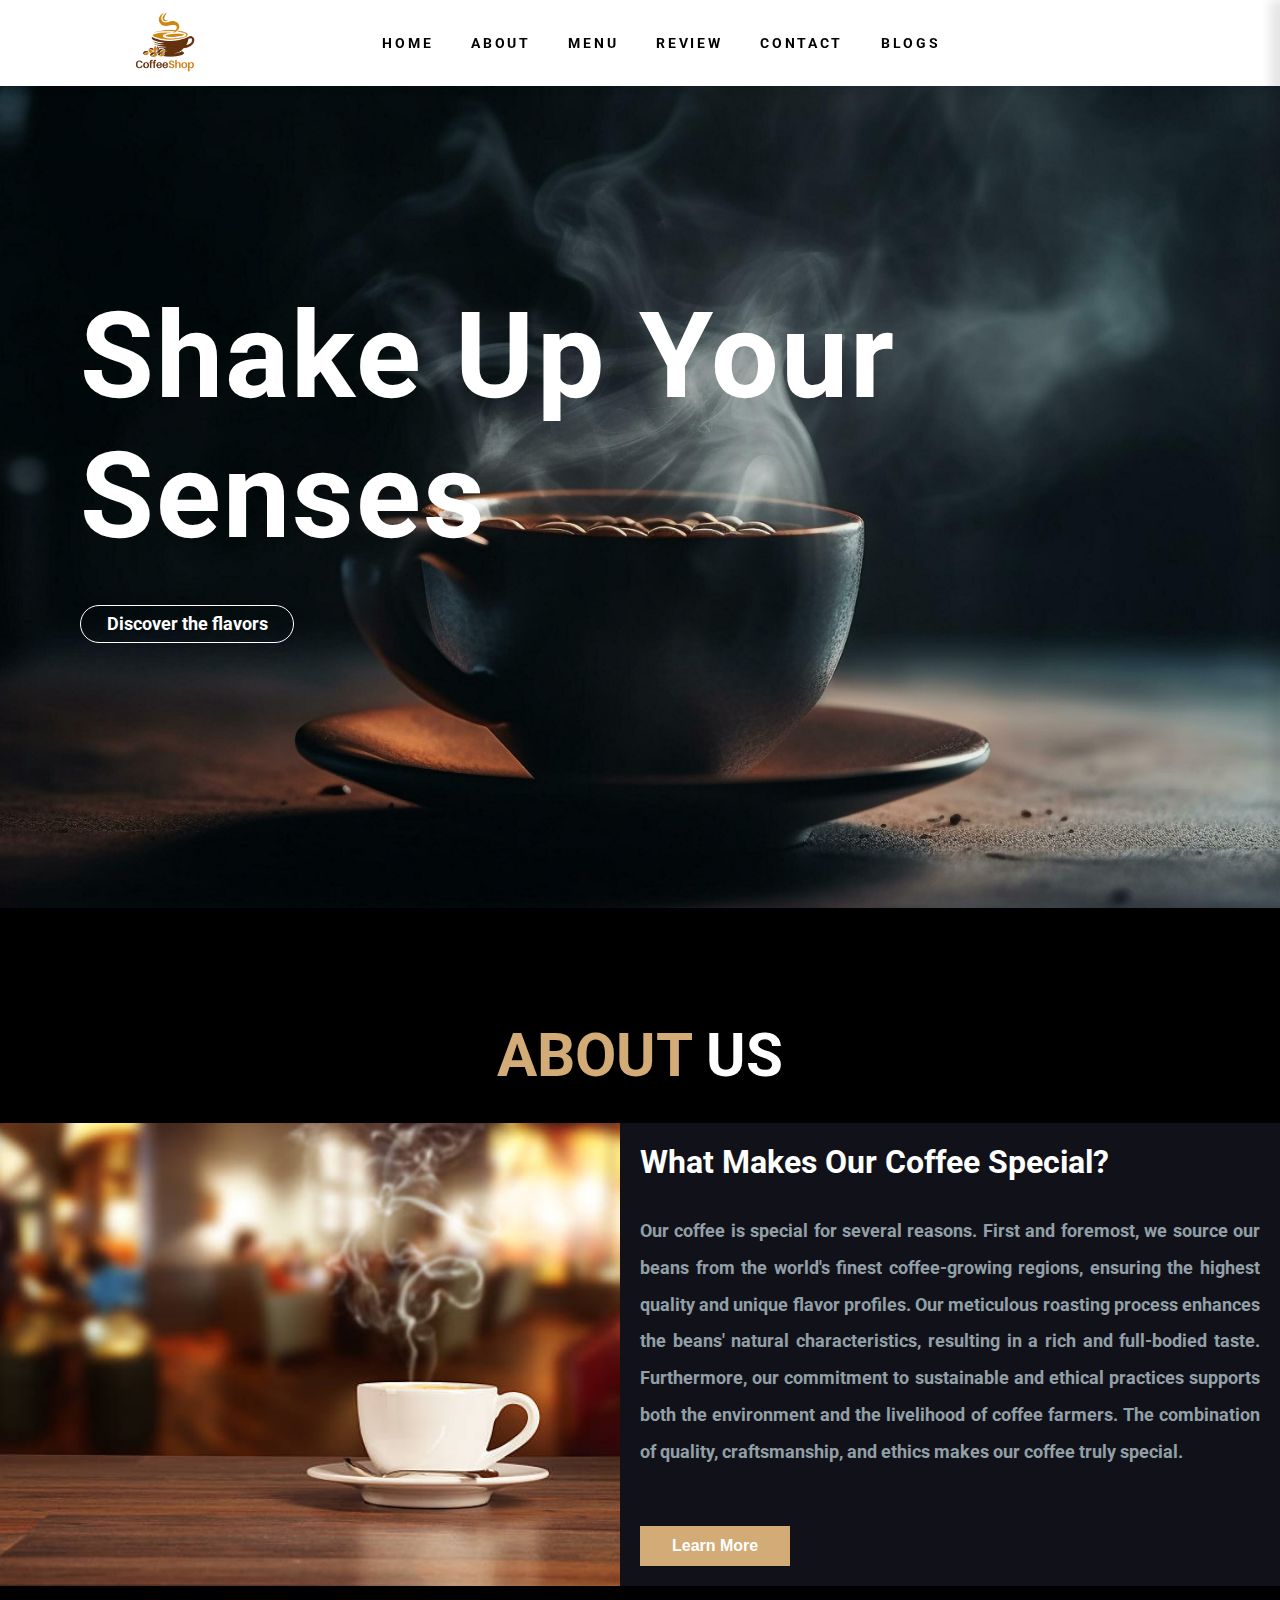
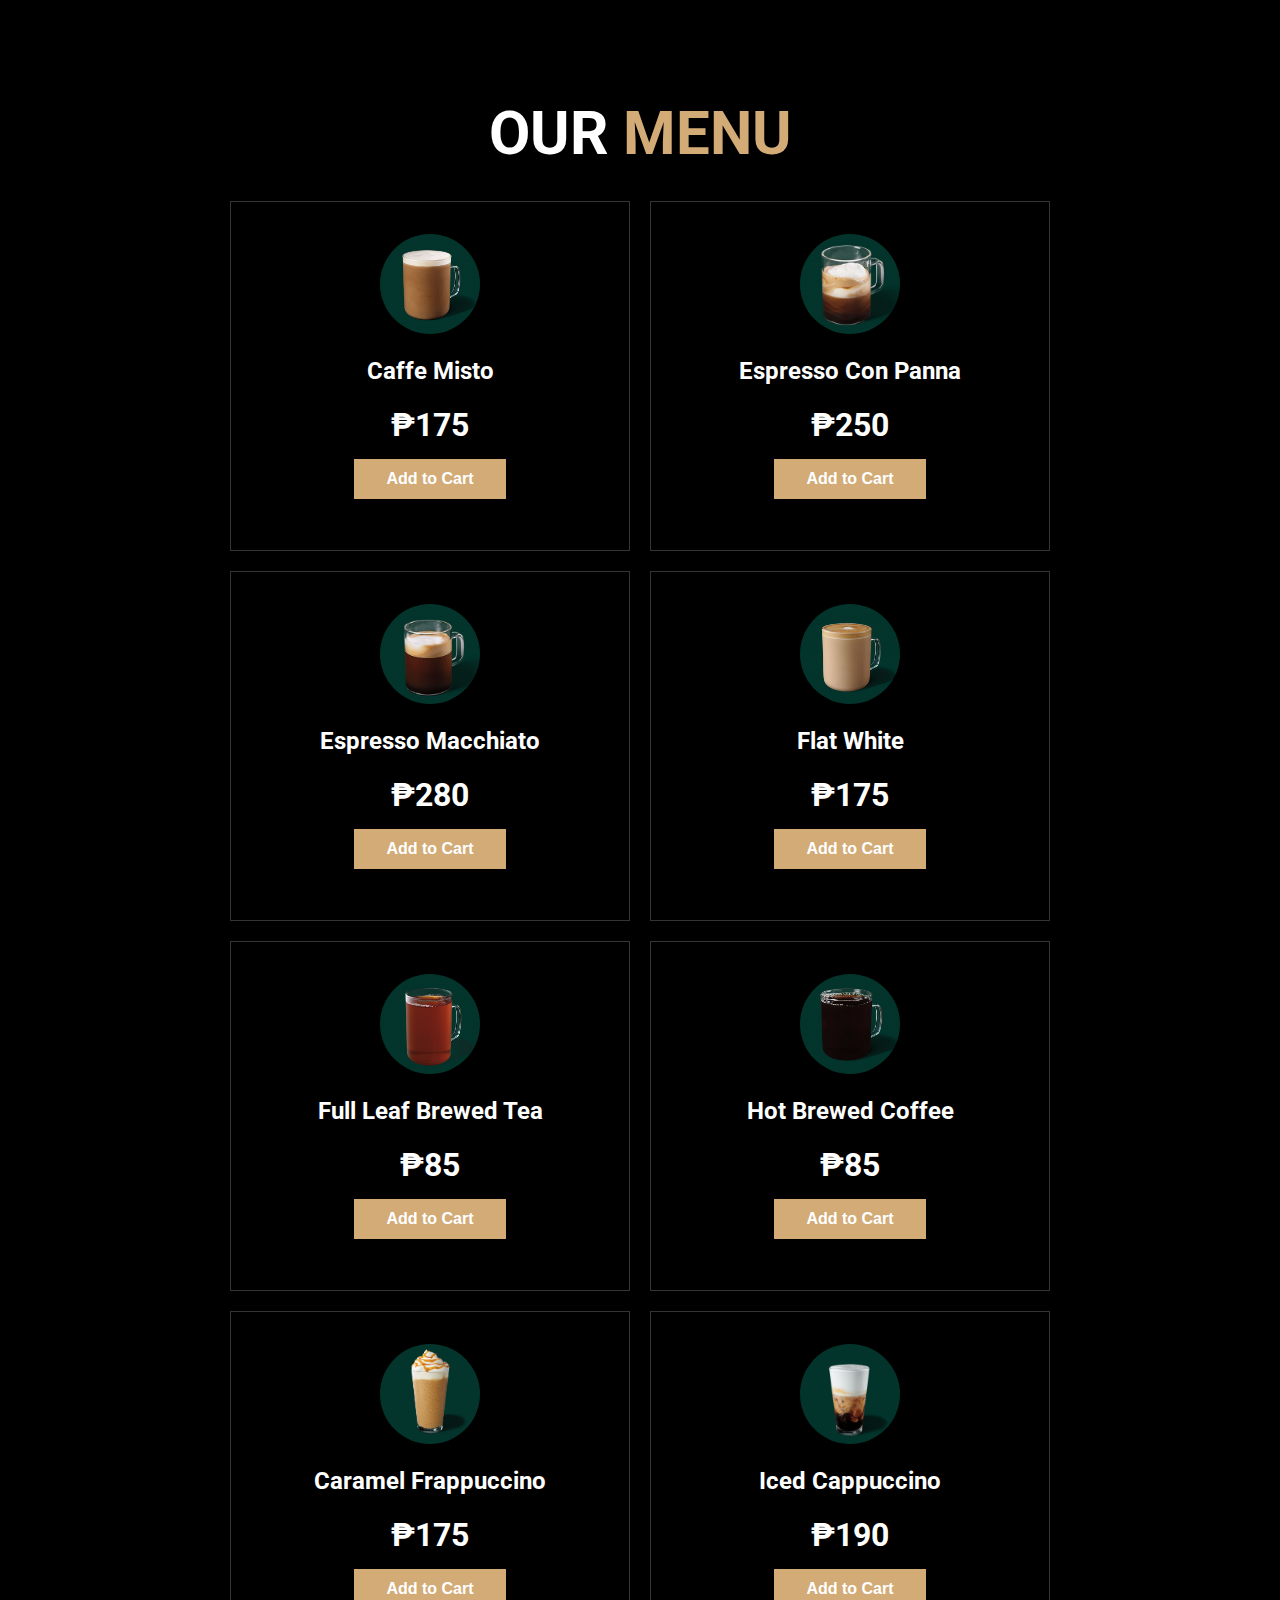
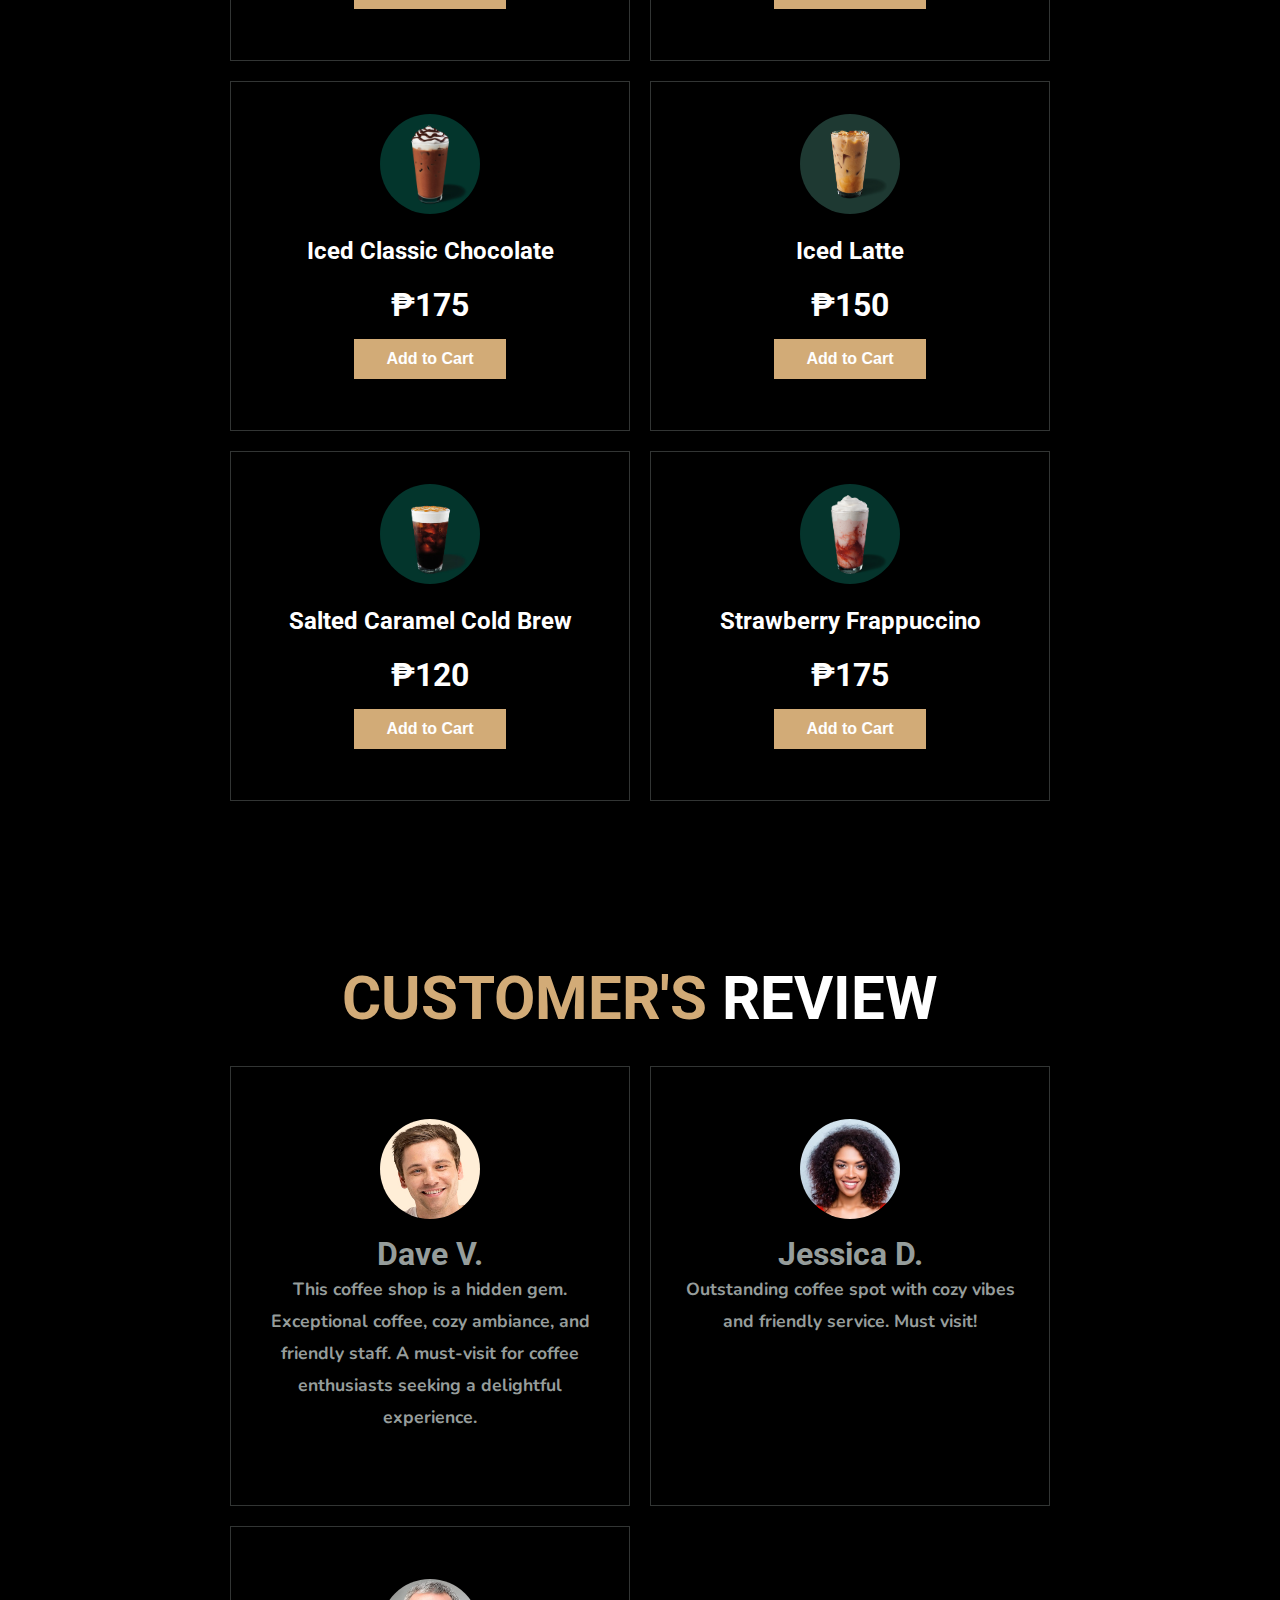
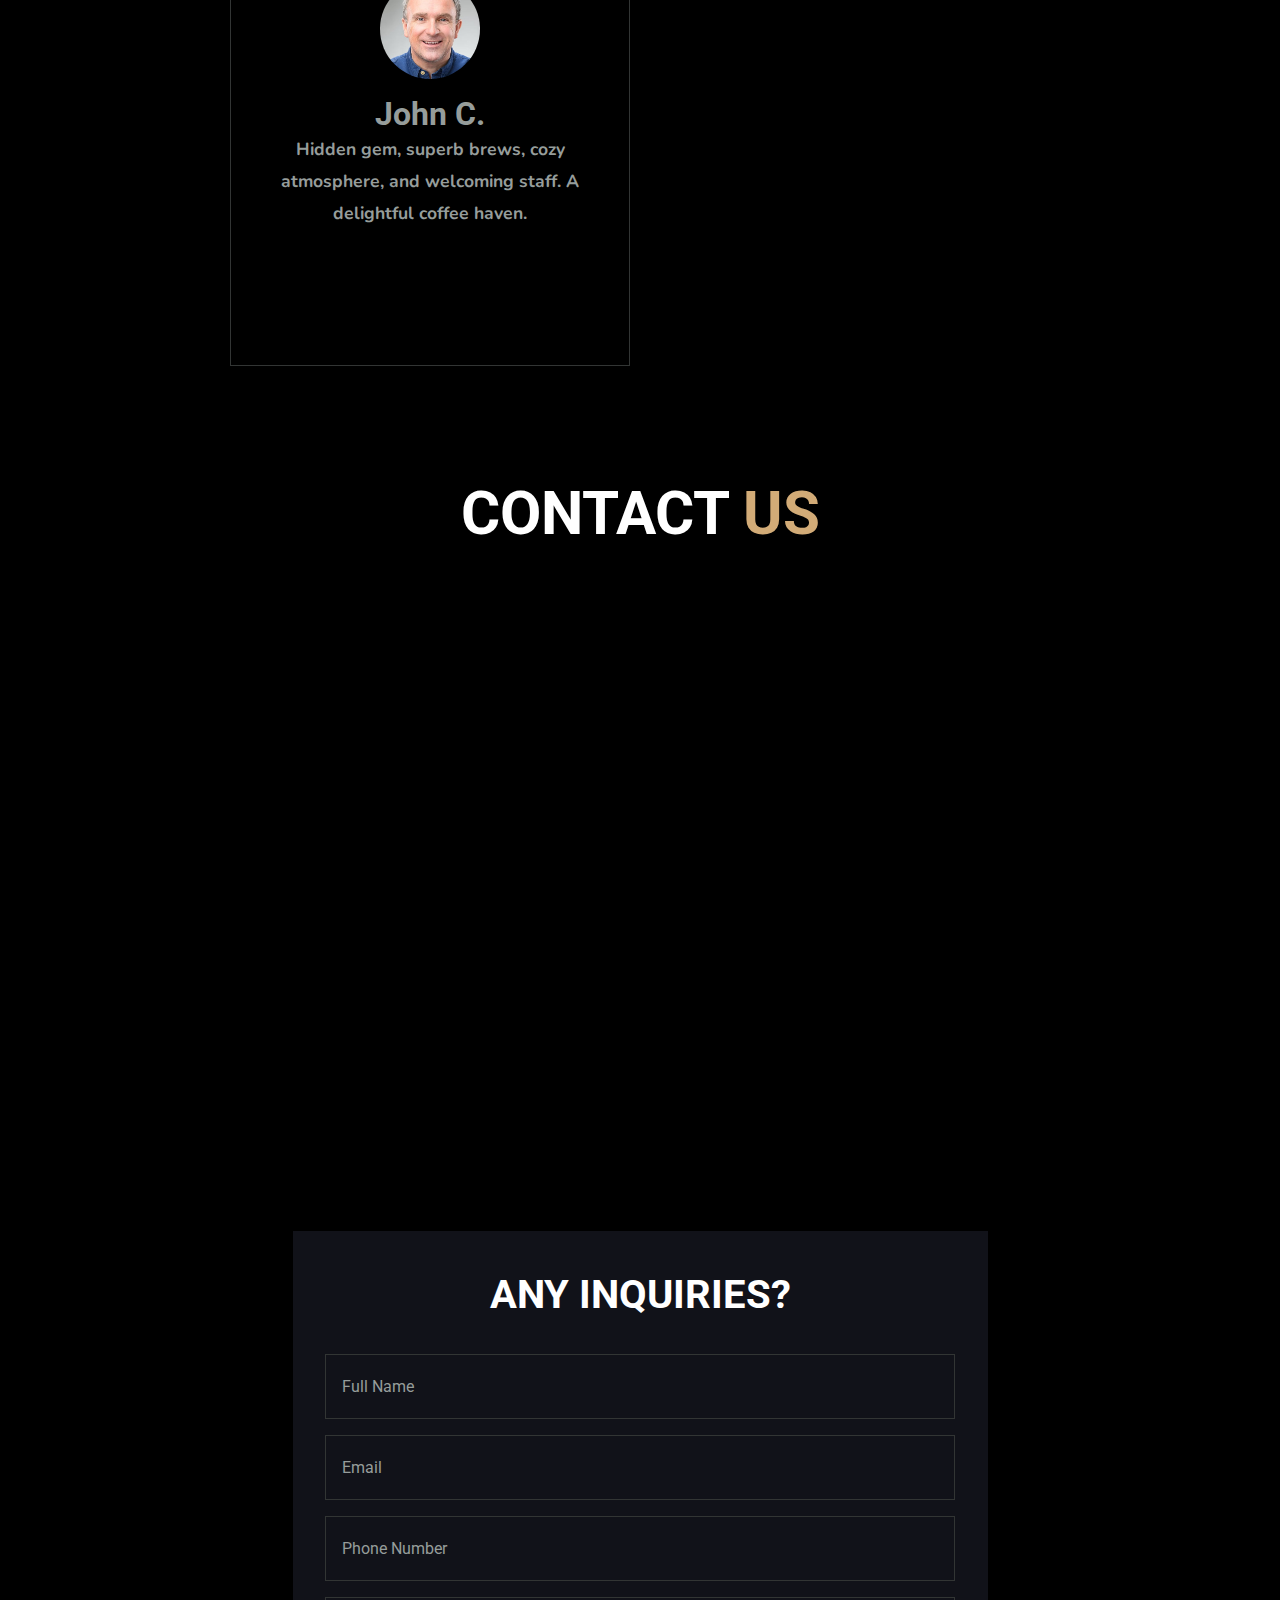
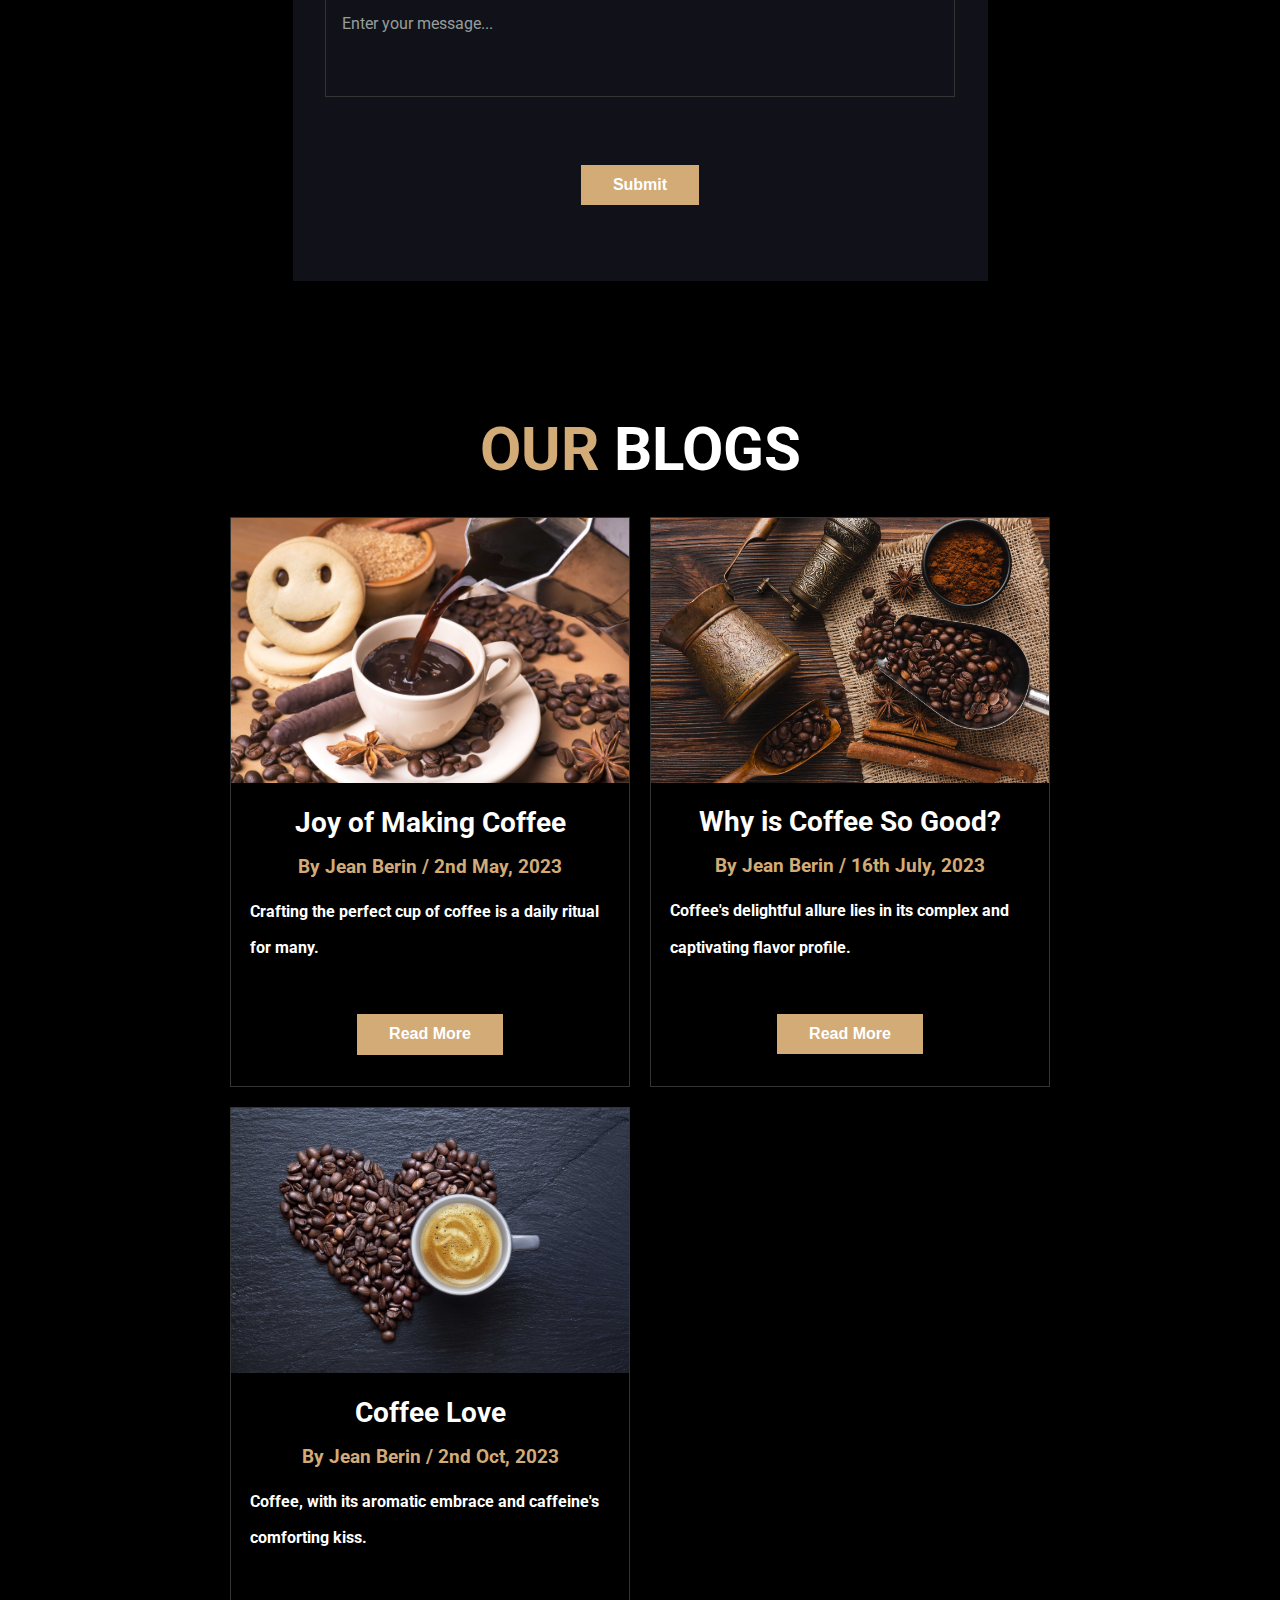
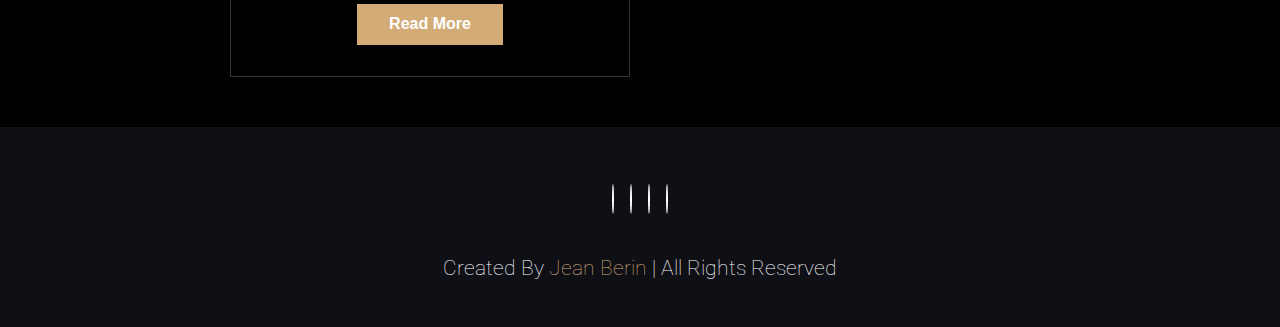
==== Coffee-Shop/index.html @ b7b16ca0 "Add files via upload" ====
<!DOCTYPE html>
<html lang="en">
<head>
    <meta charset="UTF-8">
    <meta name="viewport" content="width=device-width, initial-scale=1.0">
    <title>Coffee Shop</title>
    <link rel="stylesheet" href="style.css">
    <link rel="icon" href="img/logo1.png">
    <link rel="stylesheet" href="https://cdnjs.cloudflare.com/ajax/libs/font-awesome/6.4.2/css/all.min.css" integrity="sha512-z3gLpd7yknf1YoNbCzqRKc4qyor8gaKU1qmn+CShxbuBusANI9QpRohGBreCFkKxLhei6S9CQXFEbbKuqLg0DA==" crossorigin="anonymous" referrerpolicy="no-referrer" />
</head>
<body>
    <div class="topnav">
        <a href="#"><img src="img/logo.png" alt="logo"></a>
        <ul class="top-middle-nav">
            <li class="hideOnMobile"><a href="#" class="home">HOME</a></li>
            <li class="hideOnMobile"><a href="#about">ABOUT</a></li>
            <li class="hideOnMobile"><a href="#menu">MENU</a></li>
            <li class="hideOnMobile"><a href="#review">REVIEW</a></li>
            <li class="hideOnMobile"><a href="#contact">CONTACT</a></li>
            <li class="hideOnMobile"><a href="#blogs">BLOGS</a></li>
        </ul>
        <div class="topnav-icon">
            <div>
                <i class="fa-solid fa-cart-shopping"></i>
            </div>
            <div>
                <a href="sign.html"><i class="fa-solid fa-user"></i></a>
            </div>
            <div class="drop-down">
                <a href="#0" id="hamburger-menu"><i class="fa-solid fa-bars" onclick="openSidebar()"></i></a>
            </div>
        </div>
        <ul class="sidebar">
            <li onclick="closeSidebar()"><svg xmlns="http://www.w3.org/2000/svg" height="26px" viewBox="0 -960 960 960" width="26px" fill="black"><path d="m256-200-56-56 224-224-224-224 56-56 224 224 224-224 56 56-224 224 224 224-56 56-224-224-224 224Z"/></svg></li>
            <li><a href="#" class="home">HOME</a></li>
            <li><a href="#about">ABOUT</a></li>
            <li><a href="#menu">MENU</a></li>
            <li><a href="#review">REVIEW</a></li>
            <li><a href="#contact">CONTACT</a></li>
            <li><a href="#blogs">BLOGS</a></li>
        </ul>
    </div>

    <div class="cartTab">
        <div class="topCart">
            <h1>Shopping Cart</h1>
            <div class="btn">
                <button class="close"><svg xmlns="http://www.w3.org/2000/svg" height="26px" viewBox="0 -960 960 960" width="26px" fill="black"><path d="m256-200-56-56 224-224-224-224 56-56 224 224 224-224 56 56-224 224 224 224-56 56-224-224-224 224Z"/></svg></button>
            </div>
        </div>

        <div class="listCart">
            
        </div>
    
        <div class="btn">
            <button class="checkOut">Pay</button>
        </div>
    </div>

    <main>
        <section id="home">
            <div class="head-img">
                <div class="text-on-image">
                    <h1>Shake Up Your Senses</h1>
                </div>
                <div>
                    <a href="#menu" class="discover-btn">Discover the flavors</a>
                </div>
            </div>
        </section>

        <section id="about">
            <div class="about">
                <h2><span class="gold">ABOUT </span>US</h2>
                <div class="about-content">
                    <div class="about-img">
                            <img src="img/about.jpg" width="700">
                    </div>
                    <div class="about-info">
                        <h3>What Makes Our Coffee Special?</h3>
                        <p>
                            Our coffee is special for several reasons. First and foremost, we source our beans from the world's finest coffee-growing regions, ensuring the highest quality and unique flavor profiles. Our meticulous roasting process enhances the beans' natural characteristics, resulting in a rich and full-bodied taste. Furthermore, our commitment to sustainable and ethical practices supports both the environment and the livelihood of coffee farmers. The combination of quality, craftsmanship, and ethics makes our coffee truly special.
                        </p>
                        <div class="about-btn">
                            <button class="about-btn">Learn More</button>
                        </div>
                    </div>
                </div>
            </div>
        </section>

        <section id="menu">
            <div class="menu">
                <h2>OUR <span class="gold">MENU</span></h2>
                <div class="listProduct">

                </div>
            </div>
        </section>

        <section id="review">
            <div class="customer-list">
                <h2><span class="gold">CUSTOMER'S </span>REVIEW</h2>
                <div class="customers">
                    <div class="customer card">
                        <div class="star-rating">
                            <i class="fa-solid fa-star"></i>
                            <i class="fa-solid fa-star"></i>
                            <i class="fa-solid fa-star"></i>
                            <i class="fa-solid fa-star"></i>
                            <i class="fa-solid fa-star-half"></i>
                        </div>
                        <div class="customer-img">
                            <img src="img/clients/man1.jpg" width="100" height="100" loading="lazy">
                        </div>
                        <div class="review-info">
                            <h3>Dave V.</h3>
                            <p>
                                This coffee shop is a hidden gem. Exceptional coffee, cozy ambiance, and friendly staff. A must-visit for coffee enthusiasts seeking a delightful experience.
                            </p>
                        </div>
                    </div>
                    <div class="customer card">
                        <div class="star-rating">
                            <i class="fa-solid fa-star"></i>
                            <i class="fa-solid fa-star"></i>
                            <i class="fa-solid fa-star"></i>
                            <i class="fa-solid fa-star"></i>
                            <i class="fa-solid fa-star"></i>
                        </div>
                        <div class="customer-img">
                            <img src="img/clients/woman.jpg" width="100" height="100" loading="lazy">
                        </div>
                        <div class="review-info">
                            <h3>Jessica D.</h3>
                            <p>
                                Outstanding coffee spot with cozy vibes and friendly service. Must visit!
                            </p>
                        </div>
                    </div>
                    <div class="customer card">
                        <div class="star-rating">
                            <i class="fa-solid fa-star"></i>
                            <i class="fa-solid fa-star"></i>
                            <i class="fa-solid fa-star"></i>
                            <i class="fa-solid fa-star"></i>
                            <i class="fa-solid fa-star-half"></i>
                        </div>
                        <div class="customer-img">
                            <img src="img/clients/man2.jpg" width="100" height="100" loading="lazy">
                        </div>
                        <div class="review-info">
                            <h3>John C.</h3>
                            <p>
                                Hidden gem, superb brews, cozy atmosphere, and welcoming staff. A delightful coffee haven.
                            </p>
                        </div>
                    </div>
                </div>
            </div>
        </section>

        <section id="contact">
            <div class="contact">
                <h2>CONTACT <span class="gold">US</span></h2>
                <div class="contact-content">
                    <div class="map">
                        <iframe src="https://www.google.com/maps/embed?pb=!1m18!1m12!1m3!1d7726.010916655039!2d120.9844203062733!3d14.484376000000015!2m3!1f0!2f0!3f0!3m2!1i1024!2i768!4f13.1!3m3!1m2!1s0x3397ce7de1e2c29f%3A0x90fea17c22b71393!2sStarbucks%20SM%20City%20Sucat!5e0!3m2!1sen!2sph!4v1697783054454!5m2!1sen!2sph" width="695" height="650" style="border:0;" allowfullscreen="" title="map of shop" loading="lazy" referrerpolicy="no-referrer-when-downgrade"></iframe>
                    </div>
                    <div class="contact-form">
                        <h3>ANY INQUIRIES?</h3>
                        <form action="https://api.web3forms.com/submit" method="POST">
                            <input type="hidden" name="access_key" value="a32f6b73-ebfd-4beb-a5cf-9d8bdf673e50">
                            <div>
                                <input type="text" name="fullname" id="fullname" placeholder="Full Name" spellcheck="false">
                            </div>
                            <div>
                                <input type="text" id="email" placeholder="Email" spellcheck="false">
                            </div>
                            <div>
                                <input type="tel" id="number" placeholder="Phone Number" spellcheck="false">
                            </div>
                            <div>
                                <textarea placeholder="Enter your message..." id="customerMessage"></textarea>
                            </div>
                            <div>
                                <button type="submit">Submit</button>
                            </div>
                        </form>
                    </div>
                </div>
            </div>
        </section>

        <section id="blogs">
            <div class="blog-list">
                <h2><span class="gold">OUR </span>BLOGS</h2>
                <div class="blogs">
                    <div class="blog card">
                        <div class="blog-img">
                            <img src="img/blogs/blog1.jpg" width="100" height="100">
                        </div>
                        <div class="blog-info">
                            <h3 class="title">Joy of Making Coffee</h3>
                            <h3 class="author">By Jean Berin / 2nd May, 2023</h3>
                            <p>
                                Crafting the perfect cup of coffee is a daily ritual for many.
                            </p>
                            <button class="read-btn">Read More</button>
                        </div>
                    </div>
                    <div class="blog card">
                        <div class="blog-img">
                            <img src="img/blogs/blog2.jpg" width="100" height="100">
                        </div>
                        <div class="blog-info">
                            <h3 class="title">Why is Coffee So Good?</h3>
                            <h3 class="author">By Jean Berin / 16th July, 2023</h3>
                            <p>
                                Coffee's delightful allure lies in its complex and captivating flavor profile.
                            </p>
                            <button class="read-btn">Read More</button>
                        </div>
                    </div>
                    <div class="blog card">
                        <div class="blog-img">
                            <img src="img/blogs/blog3.jpg" width="100" height="100">
                        </div>
                        <div class="blog-info">
                            <h3 class="title">Coffee Love</h3>
                            <h3 class="author">By Jean Berin / 2nd Oct, 2023</h3>
                            <p>
                                Coffee, with its aromatic embrace and caffeine's comforting kiss.
                            </p>
                            <button class="read-btn">Read More</button>
                        </div>
                    </div>
                </div>
            </div>
        </section>
    </main>

    <footer>
        <div class="botnav">
            <div class="socmed">
                <a href="https://www.facebook.com/" target="_blank"><i class="fa-brands fa-facebook"></i></a>
                <a href="https://www.twitter.com/" target="_blank"><i class="fa-brands fa-twitter"></i></a>
                <a href="https://www.instagram.com/" target="_blank"><i class="fa-brands fa-instagram"></i></a>
                <a href="https://www.youtube.com/" target="_blank"><i class="fa-brands fa-youtube"></i></a>
            </div>
            <div class="credits">
                <h3>Created By <span class="gold">Jean Berin</span> | All Rights Reserved</h3>
            </div>
        </div>
    </footer>

    <script src="index.js"></script>
</body>
</html>
---- Coffee-Shop/style.css ----
@import url('https://fonts.googleapis.com/css2?family=Roboto&display=swap');
@import url('https://fonts.googleapis.com/css2?family=Nunito:wght@300&family=Roboto&display=swap');

* {
    margin: 0;
    padding: 0;
    box-sizing: border-box;
}

html {
    scroll-behavior: smooth;
}

body {
    font-family: 'Roboto', sans-serif;
    font-size: 0.85rem;
    font-weight: bold;
    background-color: black;
    color: white;
}

.topnav {
    background-color: white;
    box-shadow: -10px 0 10px rgba(0, 0, 0, 0.1);
    justify-content: space-between;
    align-items: center;
    padding: 2.3rem 10%;
    height: 9.5vh;
    position: sticky;
    top: 0;
    display: flex;
    z-index: 1;
    width: 100%;
}

.topnav img {
    margin-top: 0.5rem;
    width: 75px;
    height: auto;
}

.top-middle-nav {
    word-spacing: 2rem;
    letter-spacing: 0.17rem;
    list-style: none;
}

.top-middle-nav li {
    display: inline-block;
}

a {
    text-decoration: none;
    color: black;
}

input:focus {
    outline: none;
}

.topnav i {
    font-size: 1.1rem;
}

.topnav i.fa-cart-shopping {
    color: black;
    cursor: pointer;
}

.topnav i.fa-cart-shopping:hover {
    color: #D2AB77;
}

.topnav i.fa-bars {
    display: none;
}

.topnav-icon {
    display: flex;
    flex-direction: row;
    gap: 1rem;
    justify-content: center;
    align-items: center;
}

.topnav a:hover {
    color: #D2AB77
}

.sidebar {
    position: fixed;
    display: flex;
    backdrop-filter: blur(10px);
    background-color: rgba(255,255,255,0.8);
    box-shadow: -10px 0 10px rgba(0, 0, 0, 0.1);
    flex-direction: column;
    justify-content: flex-start;
    align-items: flex-start;
    top: 0;
    right: -100%;
    list-style: none;
    width: 250px;
    padding: 15px;
    height: 100vh;
    transition: all 0.5s;

}


.sidebar li {
    width: 100%;
    padding: 15px;
    font-size: 1.3rem;
}

svg {
    cursor: pointer;
}

/* cart */
.cartTab{
    width: 400px;
    background-color: white;
    box-shadow: -10px 0 10px rgba(0, 0, 0, 0.1);
    color: #eee;
    position: fixed;
    top: 0;
    right: -400px;
    bottom: 0;
    display: grid;
    grid-template-rows: 70px 1fr 70px;
    transition: .5s;
    z-index: 999;
}

body.showCart .cartTab{
    right: 0;
}

.cartTab .topCart {
    display: flex;
    justify-content: space-between;
}

.cartTab h1{
    padding: 20px;
    margin: 0;
    font-weight: 300;
    color: black;
    font-size: 2em;
}

.cartTab button{
    background-color: #63310E;
    border: none;
    font-weight: 500;
}

.cartTab .checkOut {
    width: 100%;
    padding: 20px;
}

.cartTab .checkOut{
    font-size: 2em;
}

.cartTab .close{
    background-color: white;
    margin-top: 12px;
}

.listCart .item img{
    width: 100%;
}

.listCart .image{
    margin-left: 20px;
}

.listCart .item{
    display: grid;
    grid-template-columns: 70px 150px 50px 1fr;
    gap: 10px;
    text-align: center;
    align-items: center;
    margin-bottom: 20px;
}

.listCart .item:first-child{
    margin-top: 20px;
}

.listCart .name, .listCart .totalPrice {
    color: black;
}

.listCart .quantity span{
    display: inline-block;
    width: 25px;
    height: 25px;
    background-color: #D2AB77;
    border-radius: 10px;
    color: white;
    cursor: pointer;
    /* margin: auto; */
    /* justify-content: center;
    text-align: center; */
    padding-top: 4.5px;
}

.listCart .quantity span:nth-child(2){
    background-color: transparent;
    color: black;
    cursor: auto;
}

/* .listCart .item:nth-child(even){
    background-color: blue;
} */

.listCart{
    overflow: auto;
}
.listCart::-webkit-scrollbar{
    width: 0;
}

.head-img {
    background-image: url("img/heading.jpg");
    background-repeat: no-repeat;
    height: 91.4vh;
    width: 100%;
    background-position: center;
    background-size: cover;
    display: flex;
    align-items: flex-start;
    justify-content: flex-start;
    flex-direction: column;
    padding: 200px 80px;
}

.text-on-image {
    font-size: 3.75rem;
    letter-spacing: 0.13rem;
    color: white;
    margin-bottom: 3rem;
}

.discover-btn {
    border-radius: 2rem;
    border: 1px solid white;
    color: white;
    padding: 0.5rem 1.6rem;
    font-size: 1.1rem;
}

a.discover-btn:hover, a.discover-btn:active {
    color: white;
    background-color: rgba(255,255,255,0.1);
}

@media screen and (max-width: 953px) {
    .topnav {
        padding: 2.3rem;
    }
}

@media screen and (max-width: 860px) {
    .topnav {
        padding: 2.3rem 1rem;
        height: 6vh;
    }

    .topnav i.fa-bars {
        display: block;
    }

    .top-middle-nav.active {
        height: 100%;

    }

    .top-middle-nav {
        display: none;
    }

    .top-middle-nav li {
        display: block;
        margin: 40px;
    }

    .top-middle-nav li a:hover {
        color: #D2AB77;
    }

    #hamburger-menu:checked ~ ul {
        left: 0;

    }

    li {
        font-size: 1.1rem;
        color: white;
        padding-bottom: 1rem
    }

    li:first-child {
        padding-top: 1.5rem;
    }

    .open {
        right: 1rem;
    }

    .head-img {
        height: 100vh;
    }

    h1 {
        font-size: 5rem;
    }
}

@media (max-width: 400px) {
    .sidebar, .cartTab {
        width: 100%;
    }

    .sidebar li {
        font-size: 2em;
    }

    .head-img h1, .head-img a{
        justify-content: center;
        text-align: center;
    }

    .listCart .item{
        grid-template-columns: 70px 120px 50px 100px;
        gap: 10px;

    }

}

@media (max-width: 375px) {
    .listCart .item{
        grid-template-columns: 70px 75px 50px 1fr;
        gap: 10px;

    }


}

@media (max-width: 326px) {
    .discover-btn {
        font-size: 0.8rem;
    }

    
}

.about-content, .contact-content{
    display: flex;
    flex-wrap: wrap; 
    justify-content: center;


}

.about-img, .about-info {
    flex: 1; /* Ensures both elements grow/shrink equally */
    min-width: 300px; 
}

h2 {
    font-size: 3.75rem;
    text-align: center;
    padding: 7rem 0 2rem;
}

h3 {
    color: white;
    font-size: 2rem;
}

.gold {
    color: #D2AB77;
}

.about-info, .contact-form {
    background-color: #111219;
    color: #919FA6;
    padding: 2.5rem 2rem;
}

.about-img img {
    width: 100%;
    height: 100%;
    object-fit: cover;
}

.about-info {
    display: flex;
    flex-direction: column;
    justify-content: center;
    padding: 20px;
    color: #919FA6;
}

@media (max-width: 768px) {
    .about-content {
        flex-direction: column;
    }
}

@media screen and (max-width: 695px) {
    .about-info p{
        font-size: 1.3em;
    }
}

@media screen and (max-width: 610px) {
    .about-info p{
        font-size: 1em;
    }
}

@media screen and (max-width: 524px) {
    :root {
        font-size: 0.8rem;
    }

    .topnav img {
        width: 60px;
        height: 60px;
    }

    .head-img {
        text-align: left;
    }
    
    ul {
        top: 60px;
    }

    
}

p {
    padding-top: 2rem;
    font-size: 1.1rem;
    margin-bottom: 2.5rem;
    line-height: 2.3rem;
    text-align: justify;
}

a.about-btn, a.read-btn {
    color: white;
    background-color: #D2AB77;
    padding: 0.7rem 2rem;
    font-size: 1rem;
    
}

.product-img img{
    border-radius: 50%;
    margin: 2rem auto 0;
}

.menu, .customer-list, .blog-list {
    display: grid;
    place-items: center;
    text-align: center;
    align-items: center;
    margin: 0 auto;
    max-width: 1200px;
    
}

.card {
    width: 400px;
    height: 350px;
    border: 1px solid #323534;
}


@media screen and (max-width: 847px) {
    .card {
        width: 350px;
        min-height: 100px;
    }
}

.listProduct, .customers, .blogs {
    display: grid;
    grid-template-columns: repeat(3, 400px);
    gap: 20px;
    align-items: center;
    justify-content: center;
    margin: 0 auto;
    
}

.listProduct, .blogs {
    margin-bottom: 50px;
}

@media screen and (max-width: 1300px) {
    .listProduct, .customers, .blogs {
        grid-template-columns: repeat(2, 400px);
        align-items: center;
        justify-content: center;
    }
}

.menu p, .customer-list p {
    padding-top: 1rem;
    margin-bottom: 1rem;
    text-align: center;
    font-size: 1.5rem;
}

.menu h3, .customer-list h3 {
    font-size: 2rem;
}

h3.discounted {
    text-align: center;
}

a.cart-btn {
    color: white;
    background-color: #D2AB77;
    padding: 0.6rem 1.8rem;
    font-size: 1rem;
    margin-top: 10px;

}

.customer {
    height: 440px;
    border-color: #323534;
}

.customer-img img {
    border-radius: 50%;
    margin: 2rem auto 0.8rem 0;
}

.customer p {
    font-size: 1.1rem;
    padding: 0 1.4rem;
    line-height: 2rem;
    font-family: 'Nunito', sans-serif;
}

.customer h3, .customer p {
    color: #969D9B;
}

.star-rating i {
    font-size: 1.1rem;
    padding: 1.2rem 0.1rem 0;
    color: #D2AB77;
}

@media screen and (max-width: 847px) {
    .listProduct, .customers, .blogs {
        grid-template-columns: repeat(1, 300px);
    }

    .menu h2, .blog-list h2{
        padding-left: 47px;
    }
}

@media screen and (max-width: 500px) {
    .customer {
        height: 370px;
    }

    .card {
        width: 300px;
    }

    .card .product-info p, .card .product-info h3{
        font-size: 1.8em;

    }

    .menu h2, .blog-list h2{
        padding-left: 0;
    }
}

.contact {
    margin-bottom: 1.3rem;
}

.map iframe{
    max-width: 100%;
}

.contact-form {
    display: flex;
    flex-flow: row wrap;
    justify-content: center;
}

.contact-form div {
    margin: 1rem;
}

.contact-form div:first-child {
    margin-top: 3rem;
}

.contact-form div:last-child {
    margin-top: 50px;
    text-align: center;
}

.contact-form, .map {
    height: 650px;
    width: 695px;
}

.map {
    justify-content: center;
}

.contact-form h3 {
    text-align: center;
    font-size: 2.5rem;
}

input[type="text"], input[type="tel"], textarea {
    font-family: 'Roboto', sans-serif;
    padding: 1rem;
    width: 630px;
    height: 65px;
    background-color: #111219;
    border: 1px solid #323534;
    font-size: 1rem;
    color: white;
}

textarea {
    resize: none;
    width: 630px;
    height: 100px;
    
}

::placeholder {
    color: #969D9B;
}

button {
    color: white;
    background-color: #D2AB77;
    border: none;
    padding: 0.7rem 2rem;
    font-size: 1rem;
    font-weight: bold;
    cursor: pointer;
    margin-top: 15px;
}

.blog {
    height: 570px;
}

@media screen and (max-width: 694px) {
    input[type="text"], input[type="tel"], textarea {
        width: 440px;
    }
}

@media screen and (max-width: 500px) {
    .contact-content {
        text-align: center;
    }

    .map {
        position: relative;
        overflow: hidden;
        padding-bottom: 75%;
        height: 0;
    }

    .contact-form {
        width: 100%;
        height: 450px; 
    }

    .map iframe {
        position: absolute;
        top: 0;
        left: 0;
        width: 100%;
        height: 100%;
    } 
 
    input[type="text"], input[type="tel"] {
        width: 320px;
        height: 40px;
    }

    textarea {
        width: 320px;
        height: 100px;
    }

    .contact-form div:last-child{
        margin: 0;
    }

    

    .blog {
        height: 450px;
    }

    button {
        margin-top: 2rem;
    }
}

@media screen and (max-width: 370px) {
    h2 {
        font-size: 3rem;
    }

    input[type="text"], input[type="tel"] {
        width: 250px;
        height: 40px;
    }

    textarea {
        width: 250px;
        height: 100px;
    }

    .card {
        width: 275px;
    }


}

.blog-img img {
    height: 25%;
    width: 100%;
}

.blog-info {
    padding: 1.2rem;
}

h3.title {
    font-size: 1.75rem;
}

h3.author {
    font-size: 1.2rem;
    color: #D2AB77;
    padding-top: 1rem;
}

.blog-info p {
    padding-top: 1rem;
    margin-bottom: 2rem;
    font-size: 1rem;
    text-align: left;
}

.botnav {
    background-color: #0F0F16;
    height: 200px;
    display: flex;
    flex-flow: column wrap;
    gap: 2rem;
    justify-content: center;
    align-items: center;
}

.botnav h3 {
    font-size: 1.3rem;
    font-weight: 100;
}

.socmed i {
    height: 50px;
    width: 50px;
    border-radius: 50%;
    border: 1px solid white;
    line-height: 50px;
}

.socmed {
    display: flex;
    gap: 1rem;
    text-align: center;
    font-size: 1.5rem;
    justify-content: center;
}

.socmed a {
    color: white;
}

.socmed a:hover i {
    background-color: #D2AB77;
}

@media screen and (max-width: 730px) {
    .socmed i {
        height: 40px;
        width: 40px;
        border-radius: 50%;
        border: 1px solid white;
        line-height: 40px;
    }
    
    .socmed {
        display: flex;
        gap: 1rem;
        text-align: center;
        font-size: 1.5rem;
        justify-content: center;
    }

    .botnav {
        height: 130px;
    }

}

@media screen and (max-width: 372px) {
    .credits h3 {
        font-size: 1.3em;
    }

    .listProduct, .customers, .blogs {
        padding-left: 30px;

    }

}

@media screen and (max-width: 330px) {
    .listProduct, .customers, .blogs {
        padding-left: 20px;

    }

}
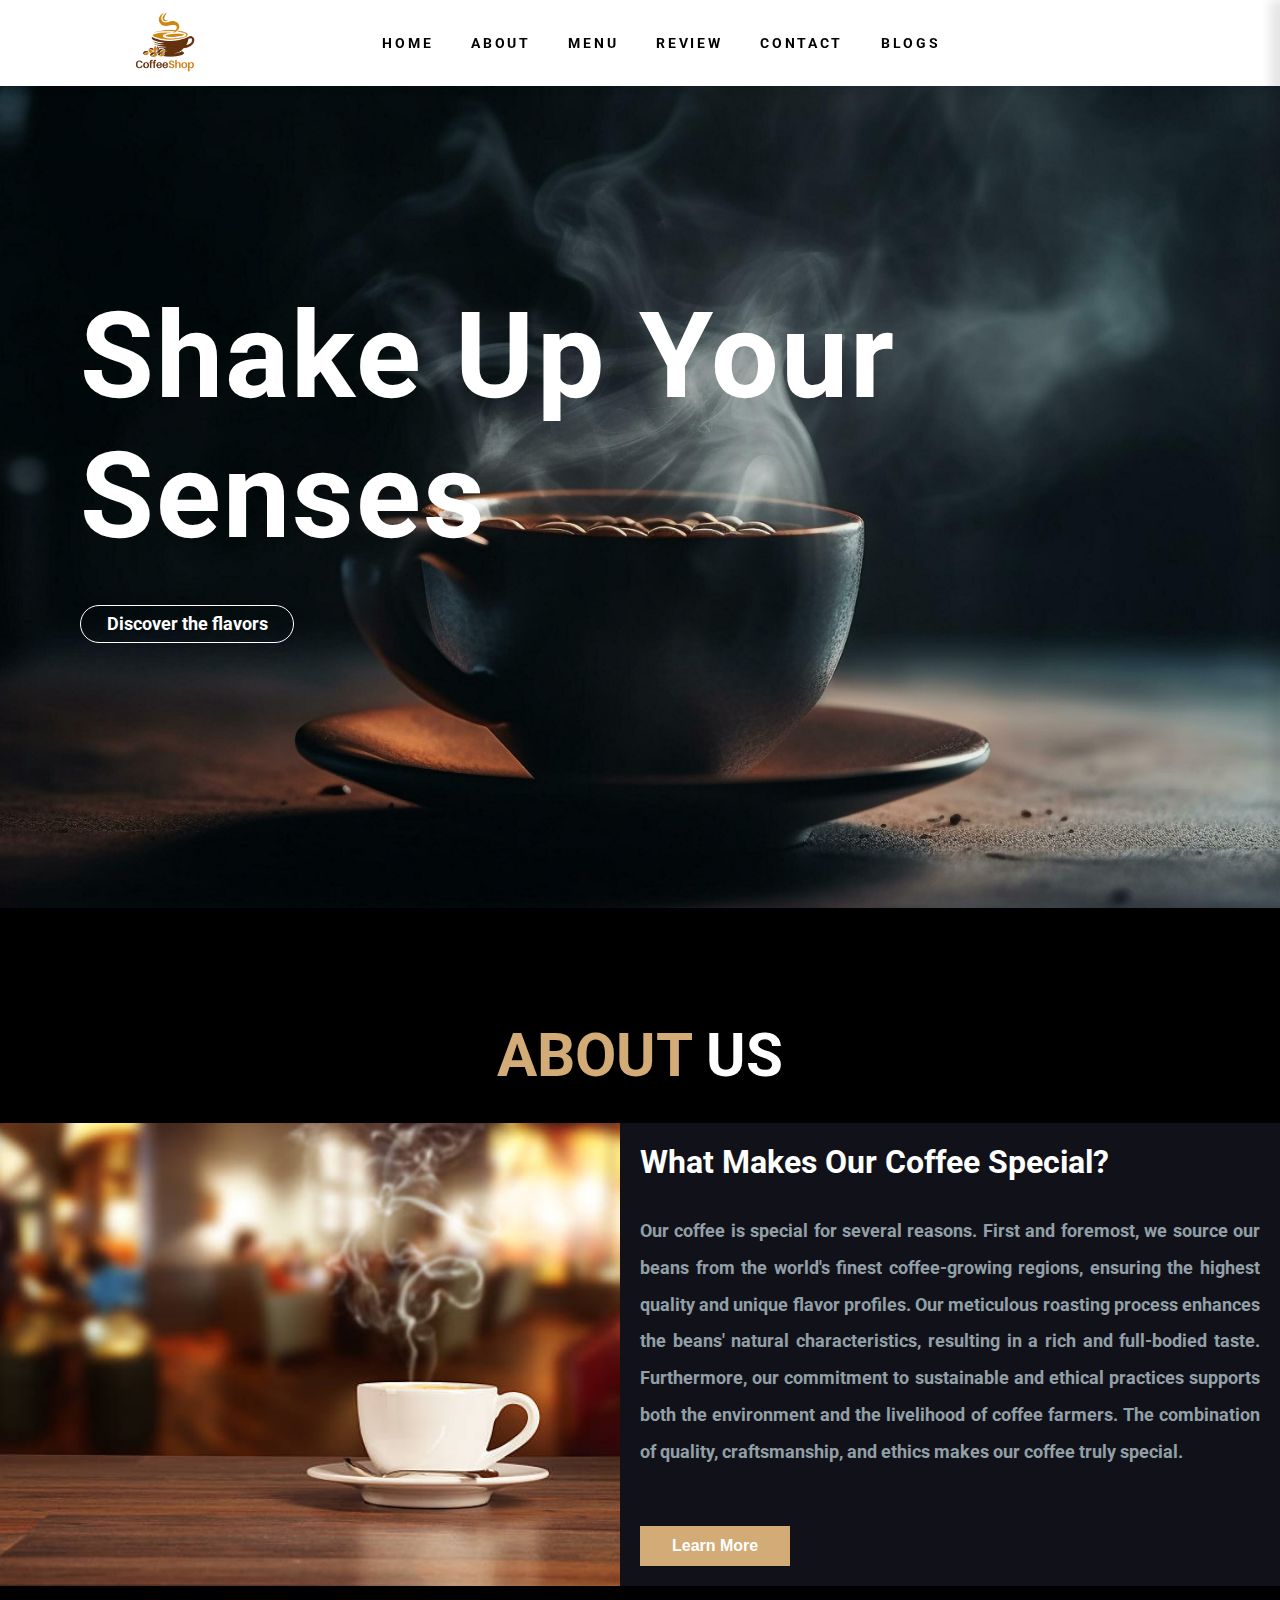
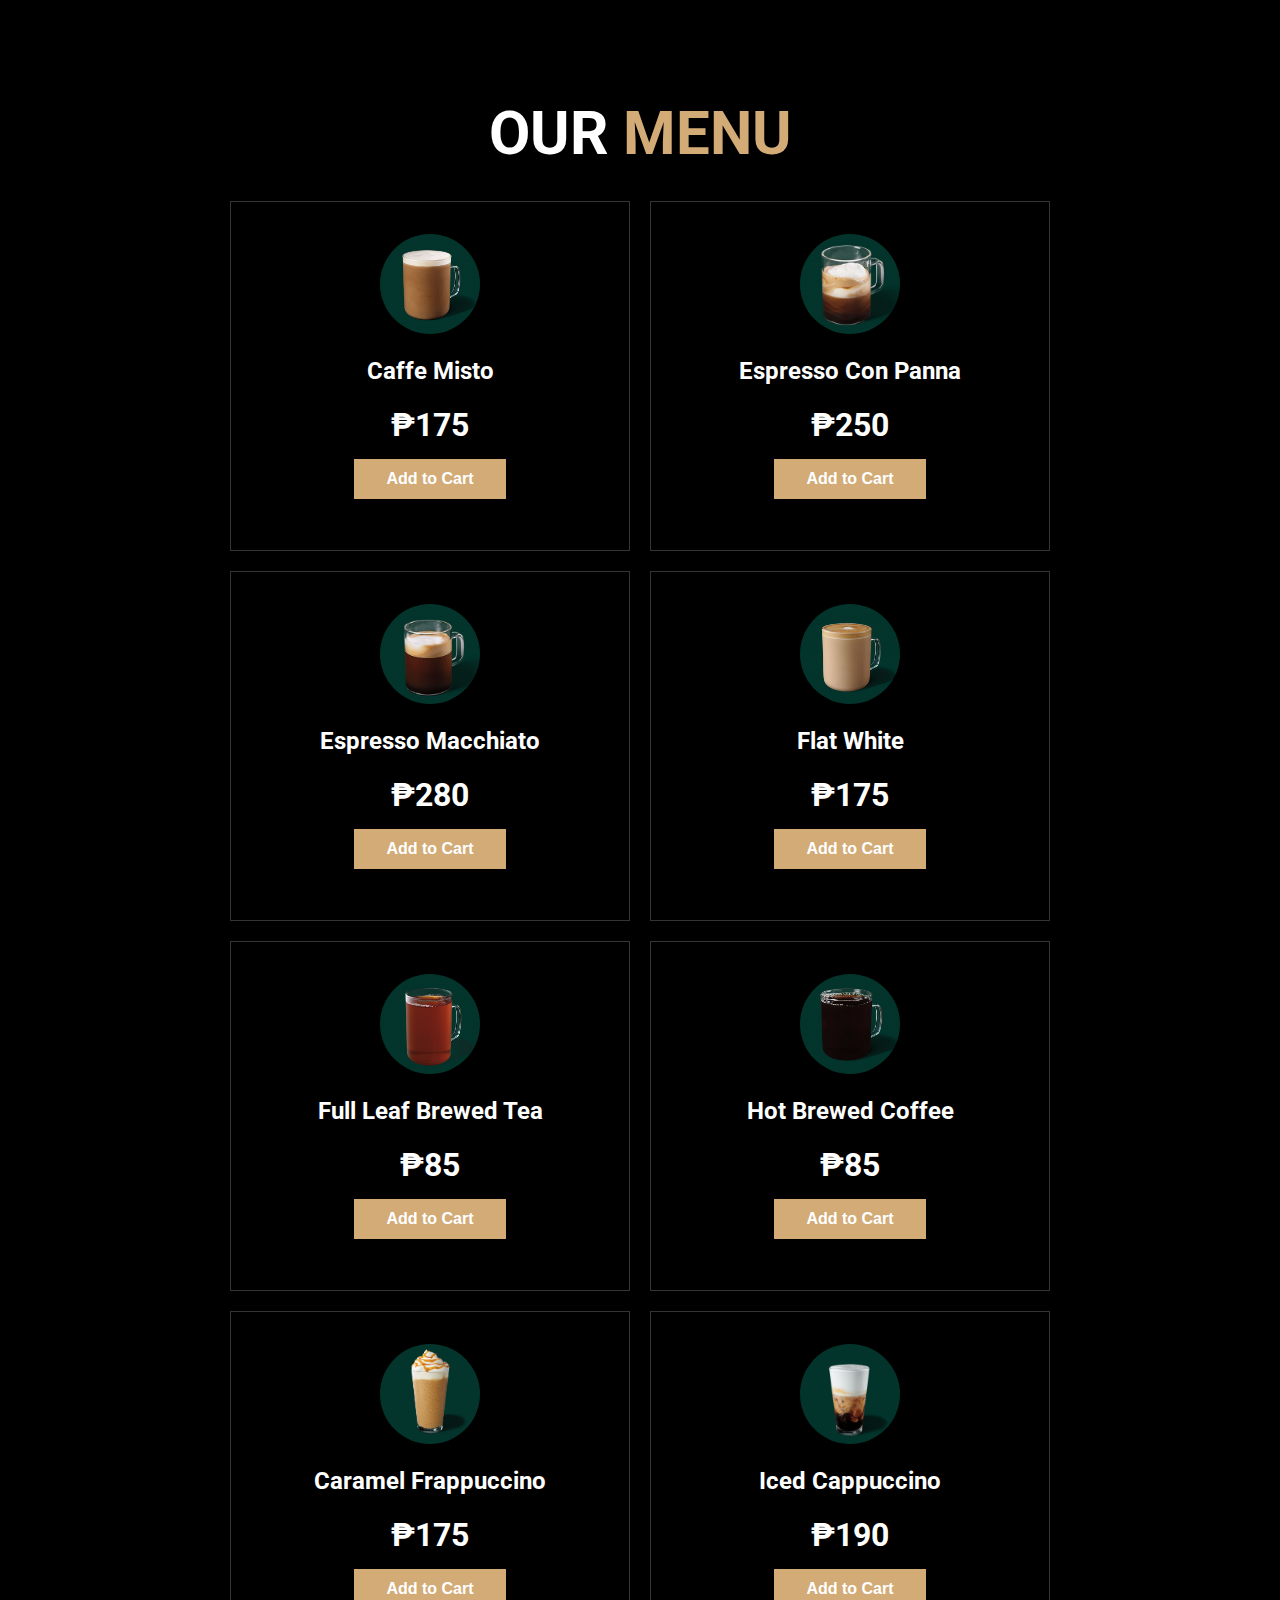
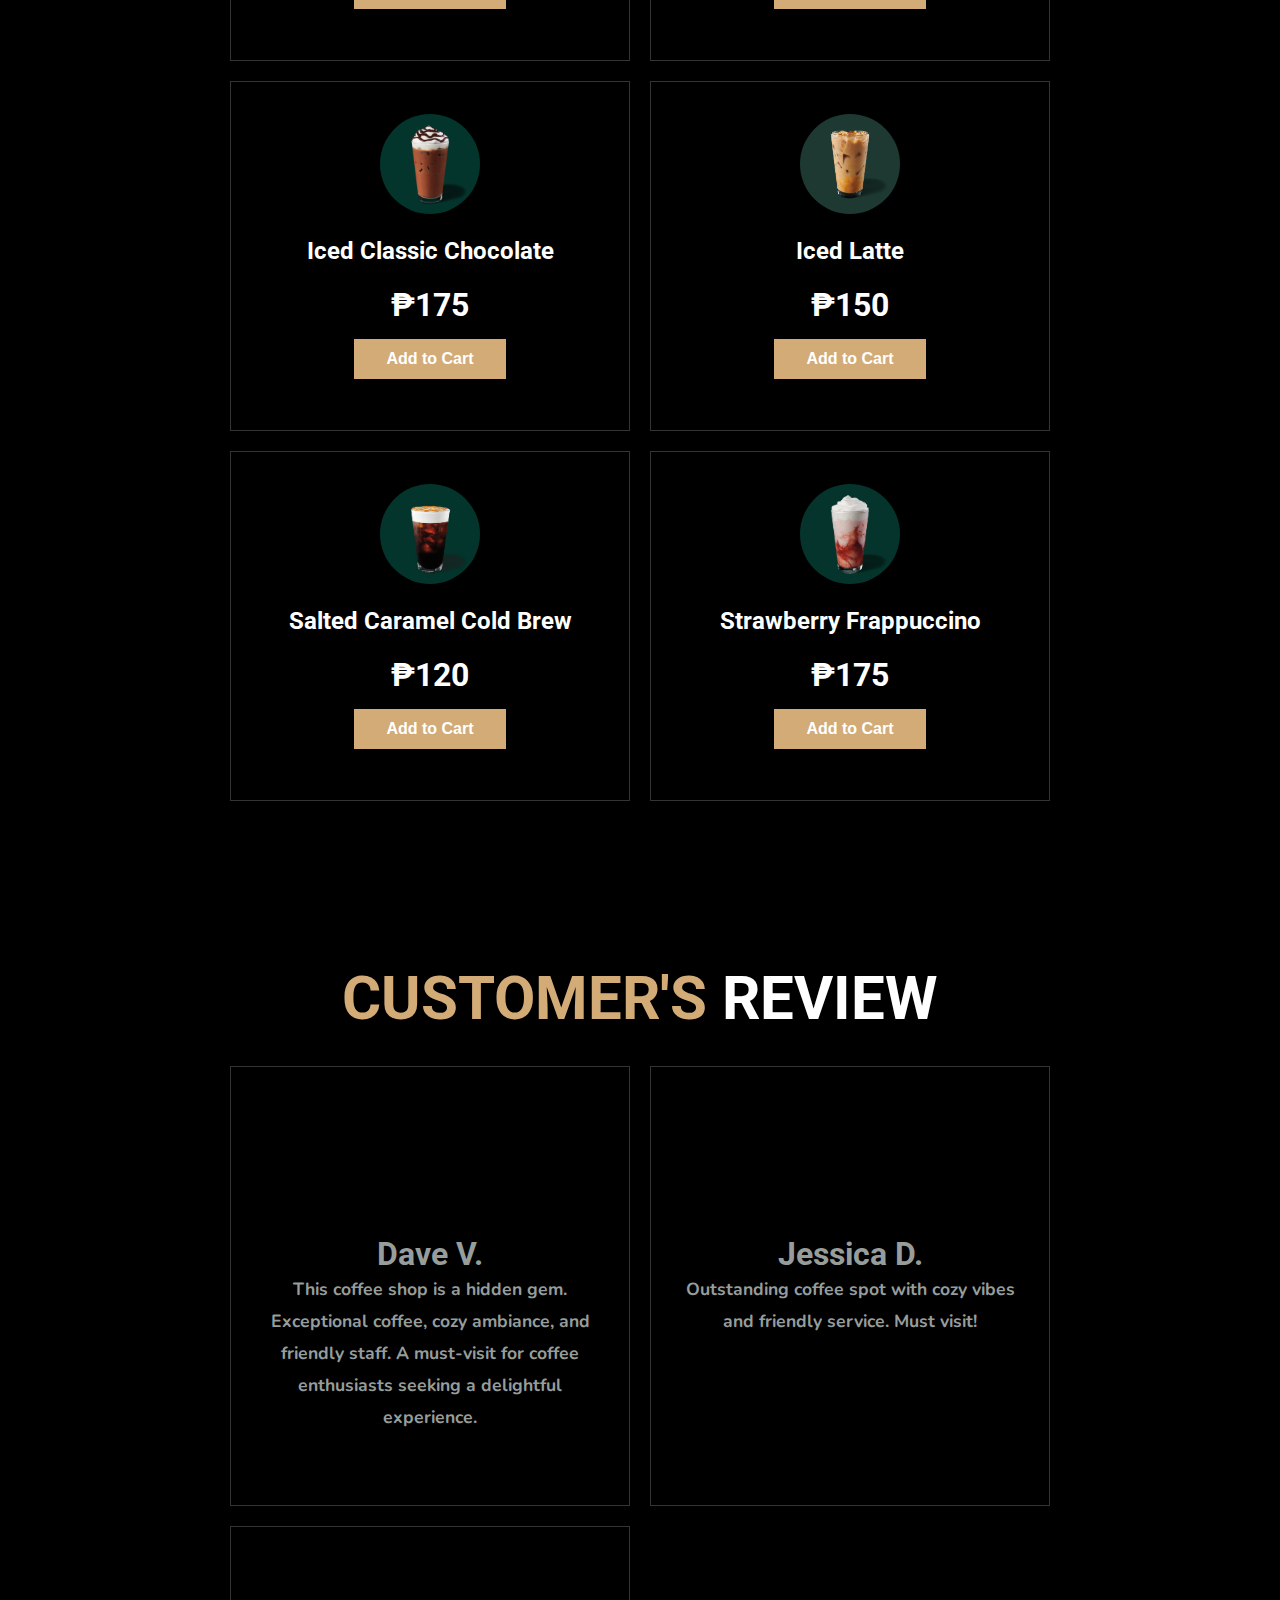
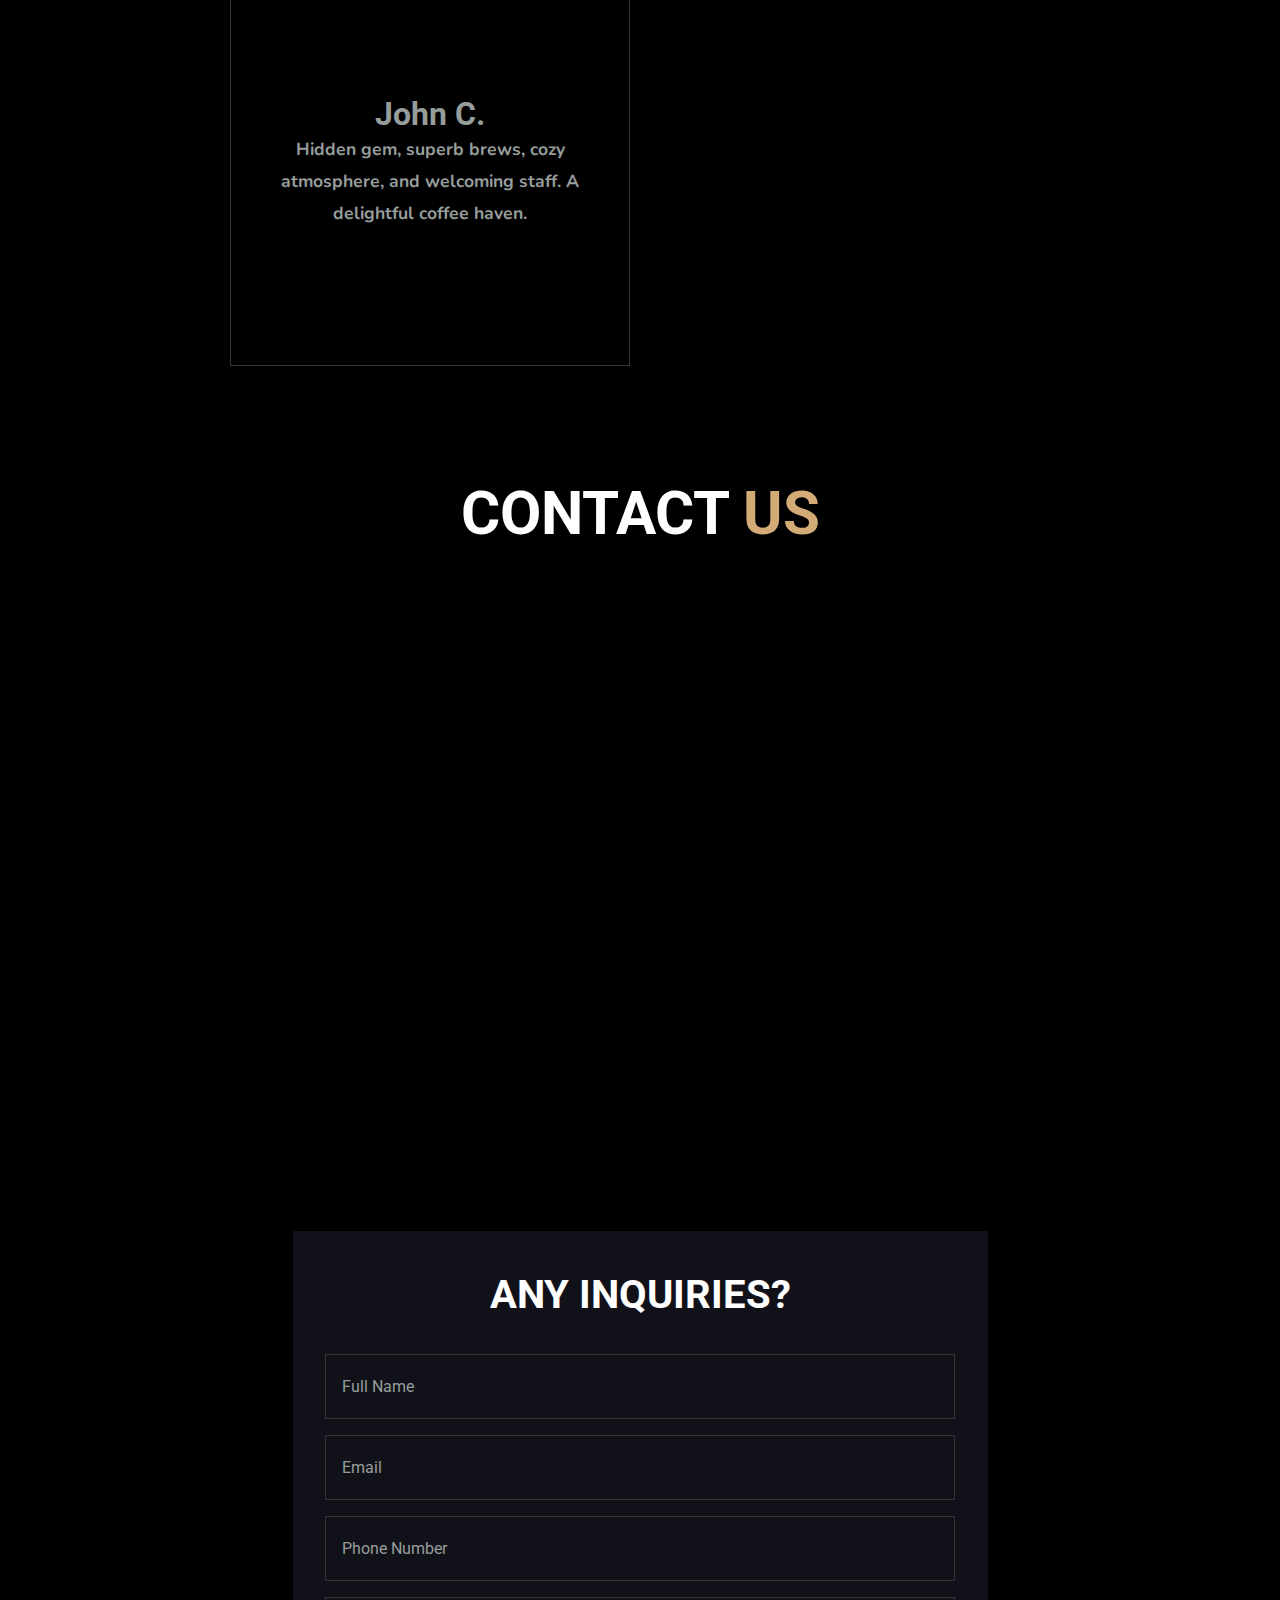
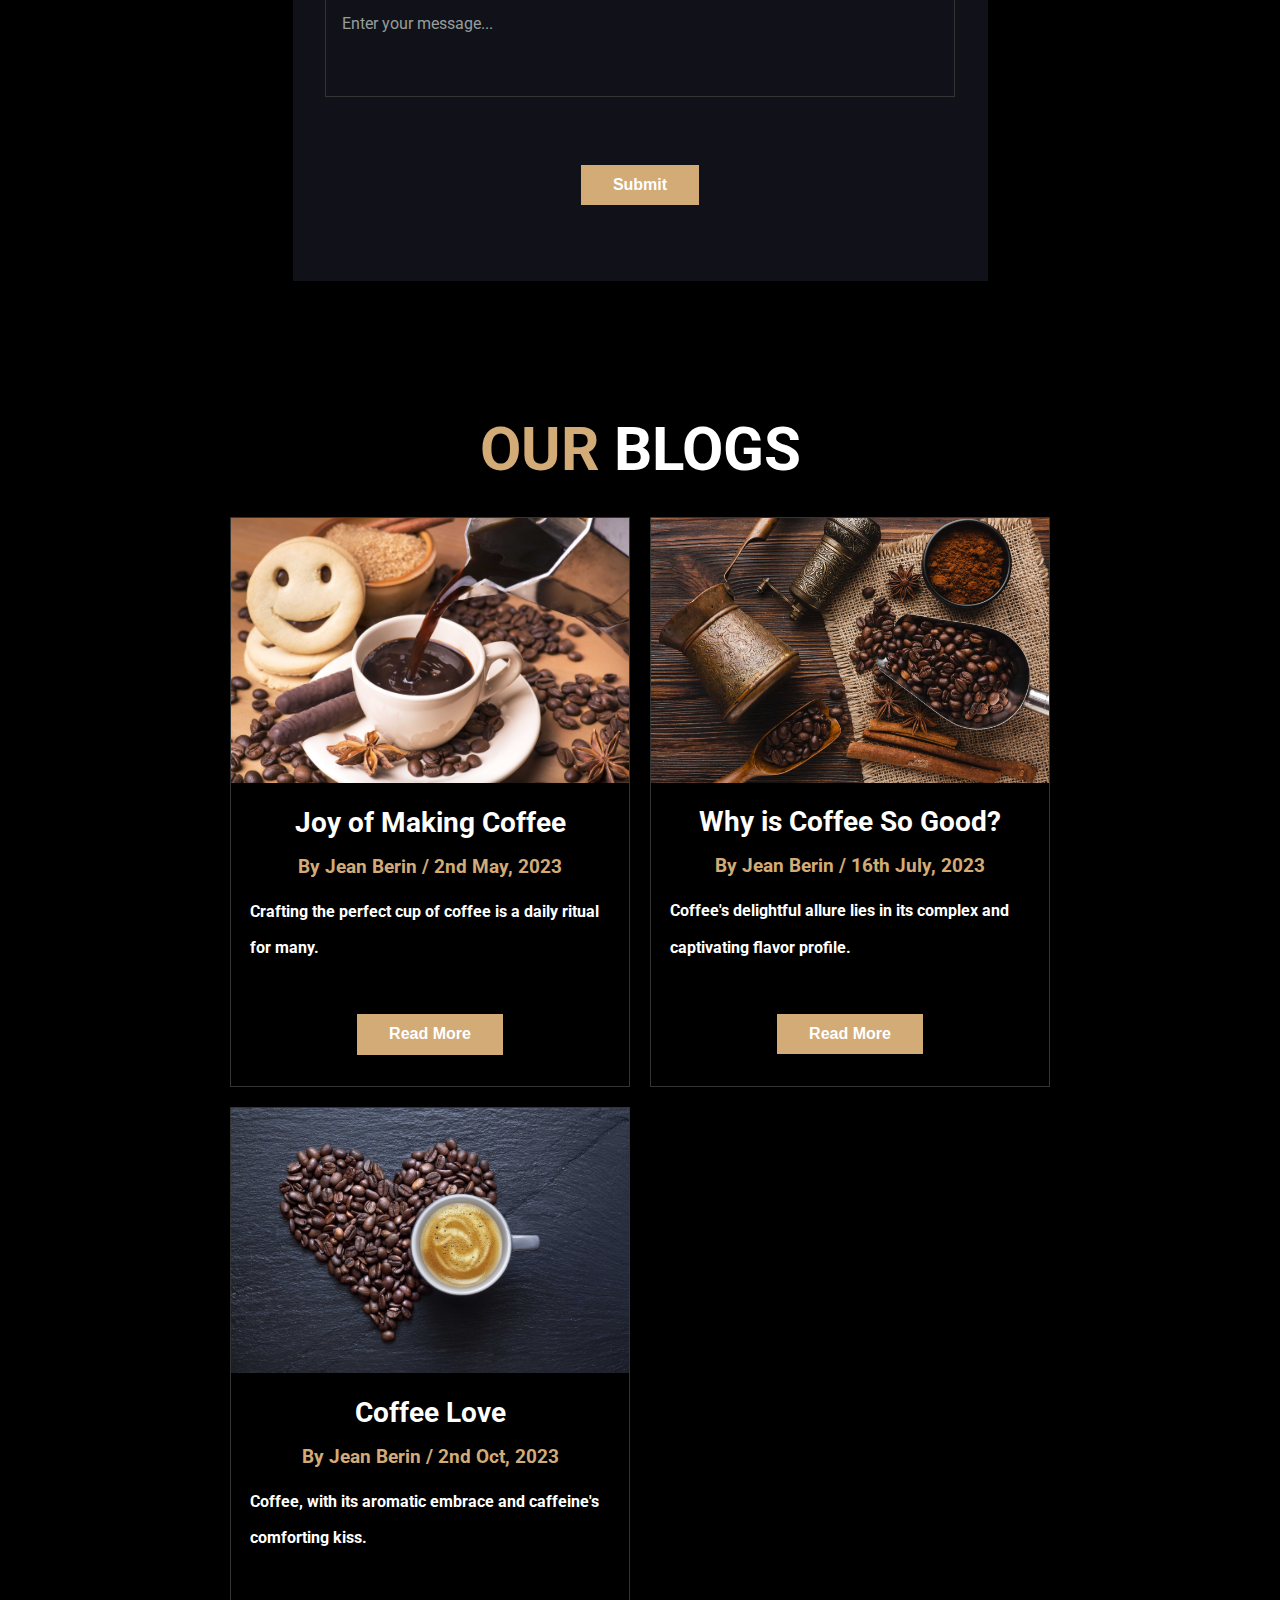
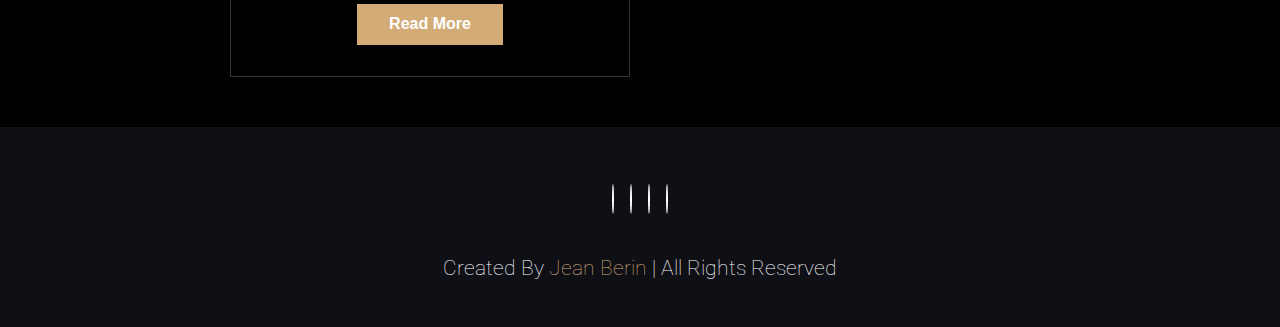
==== commit fced9f9d: "Add files via upload" ====
--- a/Coffee-Shop/index.html
+++ b/Coffee-Shop/index.html
@@ -54,7 +54,7 @@
         </div>
     
         <div class="btn">
-            <button class="checkOut">Pay</button>
+            <button class="checkOut">Order an item</button>
         </div>
     </div>
 
